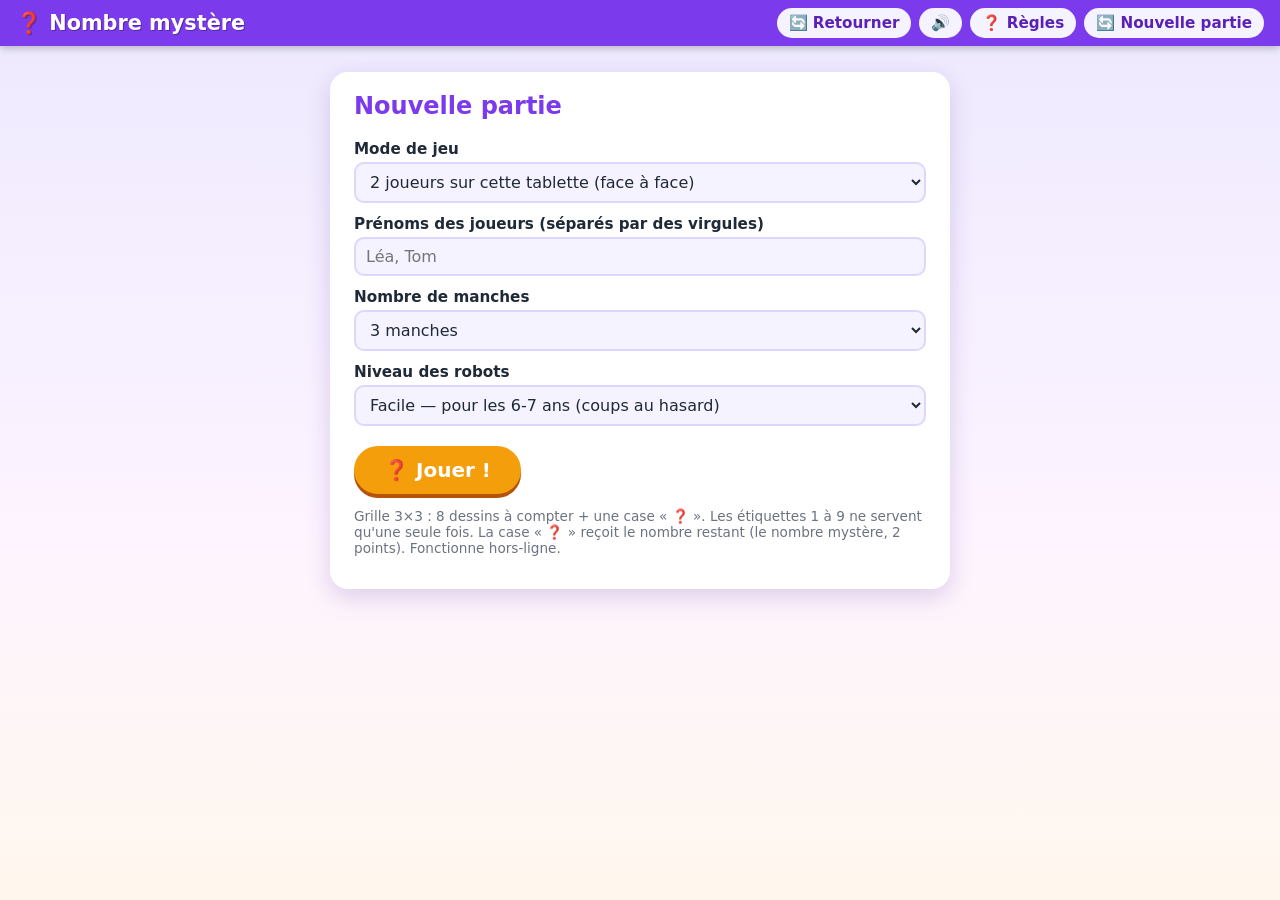
==== nombre-mystere/index.html @ e63f1449 "Nouveau jeu « Nombre mystère » (sous-dossier nombre-mystere/), jouable à 2 sur une seule tablette - " ====
<!DOCTYPE html>
<html lang="fr">
<head>
<meta charset="utf-8">
<meta name="viewport" content="width=device-width, initial-scale=1, user-scalable=no">
<title>Nombre mystère — jeu à 2 sur une tablette</title>
<link rel="icon" href="data:image/svg+xml,%3Csvg xmlns='http://www.w3.org/2000/svg' viewBox='0 0 100 100'%3E%3Ctext y='.9em' font-size='90'%3E%E2%9D%93%3C/text%3E%3C/svg%3E">
<link rel="stylesheet" href="style.css">
</head>
<body>

<header id="topbar">
  <h1>❓ Nombre mystère</h1>
  <div class="top-actions">
    <button id="btn-flip" class="chip-btn" title="Retourner l'écran pour le joueur en face">🔄 Retourner</button>
    <button id="btn-sound" class="chip-btn" title="Activer / couper le son">🔊</button>
    <button id="btn-rules" class="chip-btn" title="Règles du jeu">❓ Règles</button>
    <button id="btn-new" class="chip-btn" title="Retour au menu">🔄 Nouvelle partie</button>
  </div>
</header>

<main id="app">

  <!-- ============ Menu ============ -->
  <section id="screen-menu" class="screen">
    <div class="panel menu-panel">
      <h2>Nouvelle partie</h2>

      <div class="field">
        <label for="cfg-mode">Mode de jeu</label>
        <select id="cfg-mode">
          <option value="2h" selected>2 joueurs sur cette tablette (face à face)</option>
          <option value="3h">3 joueurs sur cette tablette</option>
          <option value="4h">4 joueurs sur cette tablette</option>
          <option value="r2">Toi contre 1 robot</option>
          <option value="r3">Toi contre 2 robots</option>
          <option value="r4">Toi contre 3 robots</option>
        </select>
      </div>

      <div class="field" id="field-names" hidden>
        <label for="cfg-names">Prénoms des joueurs (séparés par des virgules)</label>
        <input id="cfg-names" type="text" placeholder="Léa, Tom" autocomplete="off">
      </div>

      <div class="field">
        <label for="cfg-rounds">Nombre de manches</label>
        <select id="cfg-rounds">
          <option value="1">1 manche</option>
          <option value="3" selected>3 manches</option>
          <option value="5">5 manches</option>
        </select>
      </div>

      <div class="field" id="field-difficulty" hidden>
        <label for="cfg-difficulty">Niveau des robots</label>
        <select id="cfg-difficulty">
          <option value="easy" selected>Facile — pour les 6-7 ans (coups au hasard)</option>
          <option value="normal">Normal — toujours la bonne étiquette</option>
        </select>
      </div>

      <button id="btn-play" class="big-btn">❓ Jouer !</button>
      <p class="hint">Grille 3×3 : 8 dessins à compter + une case « ❓ ». Les étiquettes 1 à 9 ne servent qu'une seule fois. La case « ❓ » reçoit le nombre restant (le nombre mystère, 2 points). Fonctionne hors-ligne.</p>
    </div>
  </section>

  <!-- ============ Écran de jeu ============ -->
  <section id="screen-game" class="screen" hidden>
    <div id="game-flip">
      <div id="scorebar"></div>
      <div id="board-wrap">
        <div id="grid"></div>
      </div>
      <div id="message"></div>
      <div id="pad-wrap">
        <div class="pad-label">Étiquettes (1 à 9, chacune une seule fois)</div>
        <div id="pad"></div>
      </div>
      <div id="log"></div>
    </div>
  </section>

</main>

<!-- ============ Modale règles ============ -->
<div id="modal-rules" class="modal" hidden>
  <div class="panel modal-panel">
    <h2>❓ Règles de « Nombre mystère »</h2>
    <ol class="rules-list">
      <li>La grille compte <strong>9 cases (3×3)</strong> : <strong>8 dessins</strong> et une case <strong>« ❓ »</strong>.</li>
      <li>Chaque dessin représente une <strong>quantité</strong> : compte les objets dessinés et pose l'<strong>étiquette-nombre</strong> correspondante sur la case.</li>
      <li>Les nombres de <strong>1 à 9</strong> ne servent <strong>qu'une seule fois</strong> chacun.</li>
      <li>Le <strong>nombre mystère</strong> est l'étiquette restante : elle va sur la case « ❓ » et rapporte <strong>2 points</strong> (les autres : 1 point).</li>
      <li>À son tour, le joueur choisit une étiquette (1-9 encore disponible) puis une case encore vide. Bonne étiquette = posée ; mauvaise = on passe la main.</li>
      <li>La manche se termine quand les 9 cases sont étiquetées. Vainqueur du match : le plus grand total de points sur toutes les manches.</li>
      <li>À 2 sur la même tablette : chacun joue à son tour ; entre les tours, passe la tablette (écran « Passe la tablette à… ») et utilise 🔄 <strong>Retourner</strong> pour que le joueur en face voie l'écran dans le bon sens.</li>
    </ol>
    <button class="big-btn" id="btn-close-rules">J'ai compris !</button>
  </div>
</div>

<!-- ============ Modale fin ============ -->
<div id="modal-end" class="modal" hidden>
  <div class="panel modal-panel">
    <h2 id="end-title">Fin de la manche</h2>
    <div id="end-body"></div>
    <div id="end-buttons" class="end-buttons"></div>
  </div>
</div>

<div id="myst-banner" hidden></div>

<script src="engine.js"></script>
<script src="ui.js"></script>
</body>
</html>
---- nombre-mystere/style.css ----
:root {
  --ink: #1f2937;
  --accent: #7c3aed;
  --accent2: #f59e0b;
}
* { box-sizing: border-box; }
html, body { margin: 0; padding: 0; }
body {
  font-family: "Comic Sans MS", "Chalkboard SE", "Segoe UI", system-ui, sans-serif;
  background: linear-gradient(180deg, #ede9fe 0%, #fdf4ff 60%, #fff7ed 100%);
  color: var(--ink);
  min-height: 100vh;
}

#topbar {
  display: flex; align-items: center; justify-content: space-between; gap: 10px;
  padding: 8px 16px; background: var(--accent); color: #fff;
  box-shadow: 0 2px 8px rgba(0,0,0,.25); position: sticky; top: 0; z-index: 20;
}
#topbar h1 { font-size: 1.3rem; margin: 0; text-shadow: 1px 1px 0 rgba(0,0,0,.3); }
.top-actions { display: flex; gap: 8px; flex-wrap: wrap; }
.chip-btn {
  font-family: inherit; font-size: .95rem; border: none; border-radius: 999px;
  padding: 6px 12px; background: #f5f3ff; color: #5b21b6; font-weight: 700; cursor: pointer;
}
.chip-btn:hover { background: #fff; }

.screen { padding: 14px; }
#screen-menu { display: flex; justify-content: center; }
.panel { background: #fff; border-radius: 18px; padding: 20px 24px; box-shadow: 0 8px 24px rgba(76, 29, 149, .18); }
.menu-panel { max-width: 620px; width: 100%; margin-top: 12px; }
.menu-panel h2 { margin-top: 0; color: var(--accent); }
.field { display: flex; flex-direction: column; gap: 4px; margin-bottom: 12px; }
.field label { font-weight: 700; font-size: .95rem; }
.field select, .field input {
  font-family: inherit; font-size: 1rem; padding: 8px 10px;
  border: 2px solid #ddd6fe; border-radius: 10px; background: #f5f3ff; color: var(--ink);
}
.big-btn {
  font-family: inherit; font-size: 1.25rem; font-weight: 800; border: none; border-radius: 999px;
  padding: 12px 30px; background: var(--accent2); color: #fff; cursor: pointer;
  box-shadow: 0 4px 0 #b45309; transition: transform .1s; margin-top: 8px;
}
.big-btn:hover { transform: scale(1.05); }
.big-btn.secondary { background: var(--accent); box-shadow: 0 4px 0 #5b21b6; }
.hint { font-size: .85rem; color: #6b7280; }

/* ---------- Écran de jeu ---------- */
#game-flip { transition: transform .3s ease; max-width: 640px; margin: 0 auto; }
#game-flip.flipped { transform: rotate(180deg); }

#scorebar { display: flex; flex-wrap: wrap; gap: 8px; justify-content: center; margin-bottom: 10px; }
.score-chip {
  background: #fff; border: 2px solid #ddd6fe; border-radius: 999px; padding: 5px 14px;
  font-size: .95rem; font-weight: 700; display: flex; gap: 8px; align-items: center;
}
.score-chip.active { border-color: var(--accent2); background: #fffbeb; box-shadow: 0 0 0 3px rgba(245,158,11,.25); }
.score-chip .round-tag { color: var(--accent); }

#board-wrap { display: flex; justify-content: center; }
#grid {
  display: grid; grid-template-columns: repeat(3, minmax(84px, 1fr)); gap: 10px;
  width: 100%; max-width: 460px;
}
.cell {
  position: relative; aspect-ratio: 1; background: #fff; border: 3px solid #c4b5fd;
  border-radius: 16px; display: flex; align-items: center; justify-content: center;
  cursor: pointer; user-select: none; box-shadow: 0 3px 6px rgba(76,29,149,.15);
  transition: transform .12s ease, border-color .12s ease;
}
.cell:hover { transform: scale(1.03); }
.cell.mystery { border-color: var(--accent2); background: #fffbeb; }
.cell.selected { outline: 4px solid var(--accent2); transform: scale(1.04); }
.cell.placed { cursor: default; border-color: #a78bfa; background: #f5f3ff; }
.cell .draw { font-size: 1.5rem; line-height: 1.15; text-align: center; word-break: break-all; padding: 4px; }
.cell.mystery .draw { font-size: 2.2rem; }
.cell .slot {
  position: absolute; right: 6px; bottom: 6px; min-width: 30px; height: 30px;
  border-radius: 999px; background: #ede9fe; border: 2px solid #a78bfa;
  display: flex; align-items: center; justify-content: center;
  font-weight: 900; font-size: 1.05rem; color: #5b21b6; padding: 0 6px;
}
.cell.placed .slot { background: var(--accent); border-color: var(--accent); color: #fff; }
.cell.mystery.placed .slot { background: var(--accent2); border-color: var(--accent2); color: #fff; }
@keyframes pop { 0% { transform: scale(.6); } 60% { transform: scale(1.15); } 100% { transform: scale(1); } }
.cell.pop { animation: pop .35s ease; }
@keyframes shake { 0%,100% { transform: translateX(0); } 25% { transform: translateX(-8px); } 75% { transform: translateX(8px); } }
.cell.shake { animation: shake .3s ease; border-color: #ef4444; }

/* ---------- Message ---------- */
#message {
  text-align: center; font-weight: 700; font-size: 1.05rem; min-height: 2.4em;
  margin: 12px auto 8px; max-width: 560px; display: flex; flex-direction: column;
  align-items: center; gap: 8px;
}
#message.flash { color: #dc2626; }
.action-btn {
  font-family: inherit; font-size: 1.05rem; font-weight: 800; border: none; border-radius: 999px;
  padding: 10px 22px; cursor: pointer; color: #fff; background: #16a34a; box-shadow: 0 3px 0 #15803d;
}
.action-btn.reveal-btn { background: var(--accent); box-shadow: 0 3px 0 #5b21b6; font-size: 1.2rem; }

/* ---------- Pad d'étiquettes ---------- */
#pad-wrap { text-align: center; }
.pad-label { font-weight: 800; color: var(--accent); font-size: .9rem; margin-bottom: 6px; }
#pad { display: flex; flex-wrap: wrap; gap: 8px; justify-content: center; max-width: 460px; margin: 0 auto; }
#pad .num {
  width: 52px; height: 52px; border-radius: 999px; border: 3px solid var(--accent);
  background: #fff; color: var(--accent); font-family: inherit; font-size: 1.4rem; font-weight: 900;
  cursor: pointer; box-shadow: 0 3px 0 #c4b5fd; transition: transform .1s;
}
#pad .num:hover { transform: scale(1.1); }
#pad .num.selected { background: var(--accent); color: #fff; transform: scale(1.12); }
#pad .num.used { background: #e5e7eb; color: #9ca3af; border-color: #d1d5db; box-shadow: none; cursor: not-allowed; text-decoration: line-through; }
#pad .num:disabled { cursor: not-allowed; }

/* ---------- Journal ---------- */
#log {
  max-width: 560px; margin: 12px auto 20px; max-height: 90px; overflow-y: auto;
  background: rgba(255,255,255,.7); border-radius: 10px; padding: 6px 12px;
  font-size: .82rem; color: #4b5563;
}
#log .log-line { padding: 1px 0; border-bottom: 1px dashed #e5e7eb; }

/* ---------- Modales ---------- */
.modal {
  position: fixed; inset: 0; background: rgba(46, 16, 101, .55);
  display: flex; align-items: center; justify-content: center; z-index: 50; padding: 16px;
}
.modal[hidden] { display: none; }
.modal-panel { max-width: 560px; width: 100%; max-height: 88vh; overflow-y: auto; }
.modal-panel h2 { margin-top: 0; color: var(--accent); }
.rules-list { line-height: 1.5; font-size: .95rem; padding-left: 20px; }
.rules-list li { margin-bottom: 8px; }
.end-buttons { display: flex; gap: 10px; flex-wrap: wrap; margin-top: 14px; }
table.score-table { border-collapse: collapse; width: 100%; margin: 10px 0; font-size: .95rem; }
table.score-table th, table.score-table td { border: 1px solid #e5e7eb; padding: 6px 10px; text-align: left; }
table.score-table th { background: #f5f3ff; }
table.score-table tr.winner td { background: #fef9c3; font-weight: 800; }
#end-grid { display: grid; grid-template-columns: repeat(3, 64px); gap: 6px; justify-content: center; margin: 10px 0; }
#end-grid .mini {
  width: 64px; height: 64px; border-radius: 10px; background: #f5f3ff; border: 2px solid #c4b5fd;
  display: flex; flex-direction: column; align-items: center; justify-content: center;
  font-weight: 900; color: #5b21b6; font-size: 1.1rem;
}
#end-grid .mini .em { font-size: .8rem; font-weight: 400; }
#end-grid .mini.mystery { background: #fffbeb; border-color: var(--accent2); }
.mystery-line { text-align: center; font-weight: 800; color: #b45309; }

/* ---------- Bannière nombre mystère ---------- */
#myst-banner {
  position: fixed; top: 18%; left: 50%; transform: translateX(-50%);
  background: linear-gradient(160deg, #c4b5fd, #7c3aed); color: #fff;
  font-size: 1.8rem; font-weight: 900; padding: 16px 32px; border-radius: 999px;
  border: 5px solid #fff; box-shadow: 0 10px 30px rgba(0,0,0,.35); z-index: 100;
  animation: bounce .5s ease; text-align: center;
}
#myst-banner[hidden] { display: none; }
@keyframes bounce { 0% { transform: translateX(-50%) scale(.3); } 60% { transform: translateX(-50%) scale(1.15); } 100% { transform: translateX(-50%) scale(1); } }

@media (max-width: 560px) {
  #topbar h1 { font-size: 1.05rem; }
  #grid { grid-template-columns: repeat(3, minmax(70px, 1fr)); gap: 8px; }
  .cell .draw { font-size: 1.15rem; }
  .cell.mystery .draw { font-size: 1.8rem; }
  #pad .num { width: 46px; height: 46px; font-size: 1.2rem; }
  #myst-banner { font-size: 1.3rem; padding: 12px 22px; }
}
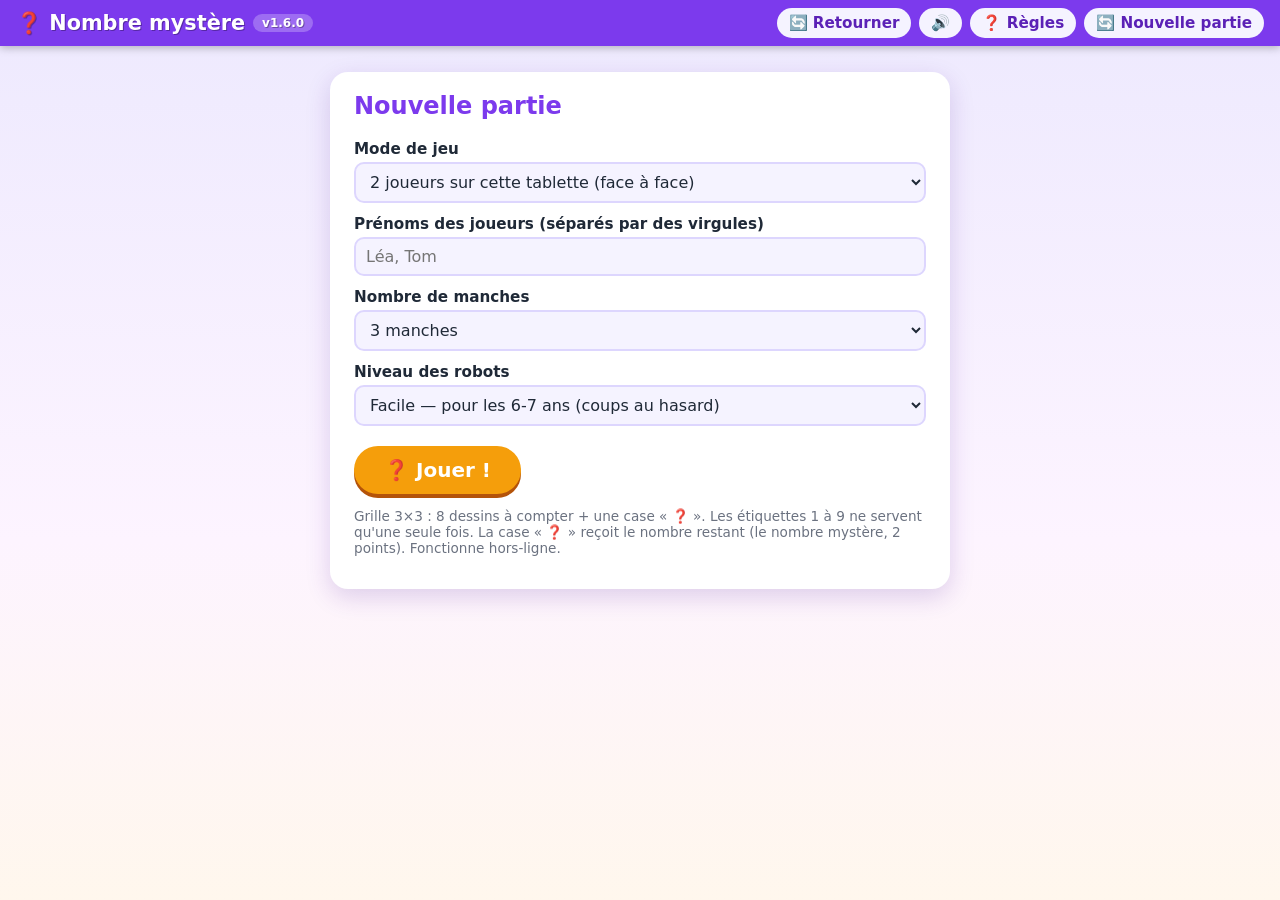
==== commit 6f3c7abf: "Numéro de version 1.6.0 : fichier VERSION + badge « v… » dans les deux jeux + historique (README)" ====
--- a/nombre-mystere/index.html
+++ b/nombre-mystere/index.html
@@ -10,7 +10,7 @@
 <body>
 
 <header id="topbar">
-  <h1>❓ Nombre mystère</h1>
+  <h1>❓ Nombre mystère <span id="ver" class="ver"></span></h1>
   <div class="top-actions">
     <button id="btn-flip" class="chip-btn" title="Retourner l'écran pour le joueur en face">🔄 Retourner</button>
     <button id="btn-sound" class="chip-btn" title="Activer / couper le son">🔊</button>
--- a/nombre-mystere/style.css
+++ b/nombre-mystere/style.css
@@ -17,7 +17,8 @@
   padding: 8px 16px; background: var(--accent); color: #fff;
   box-shadow: 0 2px 8px rgba(0,0,0,.25); position: sticky; top: 0; z-index: 20;
 }
-#topbar h1 { font-size: 1.3rem; margin: 0; text-shadow: 1px 1px 0 rgba(0,0,0,.3); }
+#topbar h1 { font-size: 1.3rem; margin: 0; text-shadow: 1px 1px 0 rgba(0,0,0,.3); display: flex; align-items: center; gap: 8px; }
+.ver { font-size: .75rem; font-weight: 800; background: rgba(255,255,255,.25); padding: 2px 9px; border-radius: 999px; }
 .top-actions { display: flex; gap: 8px; flex-wrap: wrap; }
 .chip-btn {
   font-family: inherit; font-size: .95rem; border: none; border-radius: 999px;
